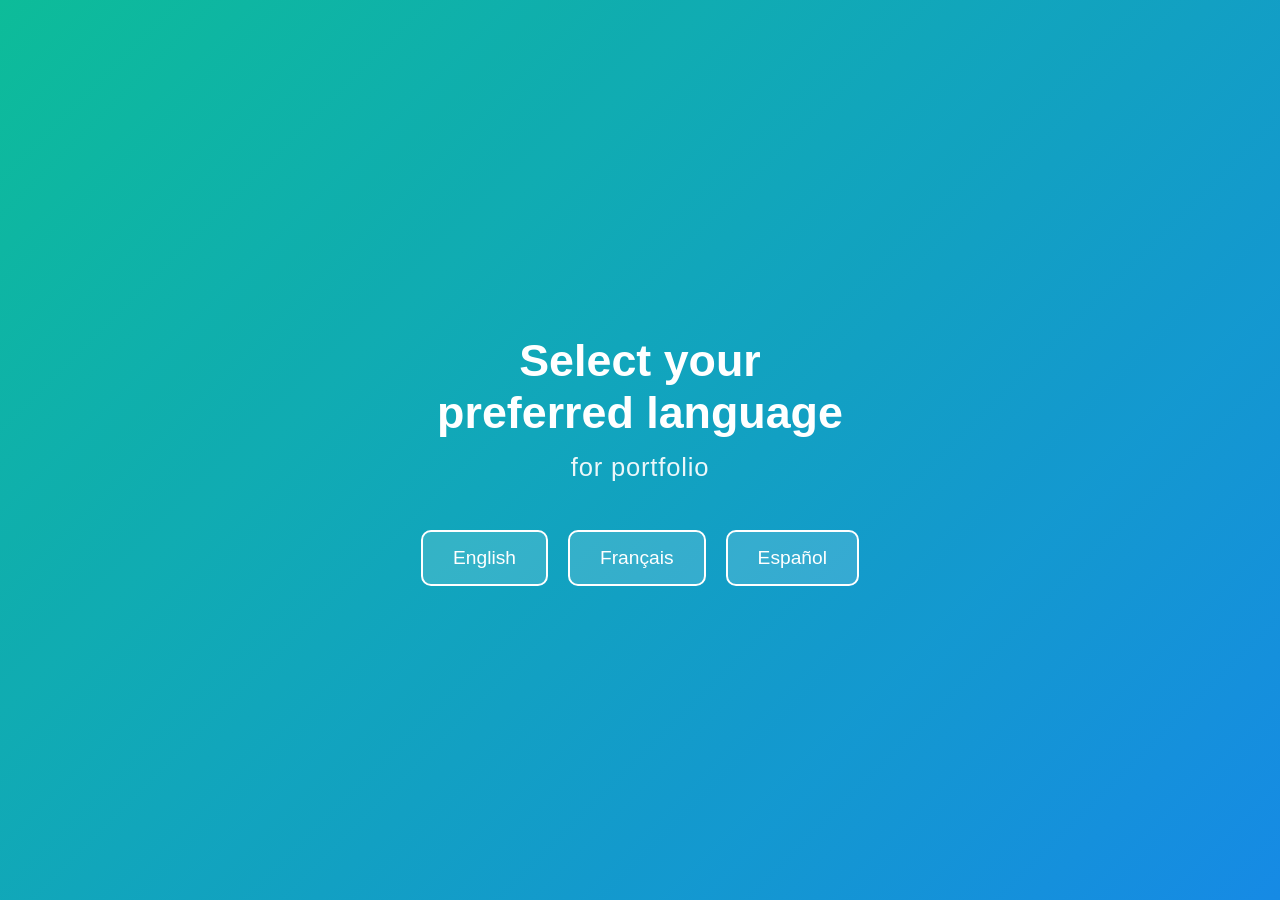
==== index.html @ 120409eb "fix the error" ====
<!DOCTYPE html>
<html lang="en">
<head>
  <meta charset="UTF-8">
  <meta name="viewport" content="width=device-width, initial-scale=1.0">
  <title>Akram BAHMADI - Portfolio</title>
  <link rel="stylesheet" href="css/style.css">
</head>
<body>

<section class="landing">
  <div class="overlay"></div>
  <div class="content">

    <div class="rotating-text-container">
      <div class="text-group">
        <h1>Select your preferred language</h1>
        <p>for portfolio</p>
      </div>

      <div class="text-group">
        <h1>Sélectionnez votre langue préférée</h1>
        <p>pour le portfolio</p>
      </div>

      <div class="text-group">
        <h1>Seleccione su idioma preferido</h1>
        <p>para el portafolio</p>
      </div>
    </div>

    <div class="lang-buttons">
      <a href="about-en.html" class="btn">English</a>
      <a href="about-fr.html" class="btn">Français</a>
      <a href="about-es.html" class="btn">Español</a>
    </div>

  </div>
</section>

<script>
  const groups = document.querySelectorAll('.rotating-text-container .text-group');
  let index = 0;
  const total = groups.length;

  function showNext() {
    groups.forEach(group => group.classList.remove('active'));
    groups[index].classList.add('active');
    index = (index + 1) % total;
  }

  // Start immediately
  showNext();
  // Change every 2.5 seconds (you can change to 2000 or 3000)
  setInterval(showNext, 2500);
</script>

</body>
</html>
---- css/style.css ----
/* ===== GLOBAL ===== */
body, html {
  margin: 0;
  padding: 0;
  height: 100%;
  font-family: 'Poppins', sans-serif;
  background-color: #0f172a;
  color: #fff;
}

/* ===== LANDING PAGE ===== */
.landing {
  position: relative;
  display: grid;
  place-items: center;
  min-height: 100vh;
  text-align: center;
  overflow: hidden;
  background: linear-gradient(135deg, #00b894, #0984e3);
}

.landing .overlay {
  position: absolute;
  top: -50%; left: -50%;
  width: 200%; height: 200%;
  background: rgba(255,255,255,0.05);
  transform: rotate(25deg);
  pointer-events: none;
}

.landing .content {
  position: relative;
  z-index: 2;
}

/* ===== ROTATING LANGUAGE TEXT ===== */
.rotating-text-container {
  position: relative;
  width: 100%;
  min-height: 9rem;          /* ← increased → enough space for longest text */
  height: 9rem;
  margin: 1.5rem 0 3rem 0;   /* more breathing room */
  overflow: hidden;
}

.text-group {
  position: absolute;
  inset: 0;
  display: flex;
  flex-direction: column;
  align-items: center;
  justify-content: center;
  gap: 0.8rem;               /* ← space between h1 and p */
  opacity: 0;
  transform: translateY(40px);
  transition: all 0.8s ease;
  pointer-events: none;
}

.text-group.active {
  opacity: 1;
  transform: translateY(0);
}

.rotating-text-container h1 {
  font-size: 2.8rem;         /* slightly smaller if still clipping on mobile */
  margin: 0;
  line-height: 1.15;
  font-weight: 700;
}

.rotating-text-container p {
  font-size: 1.6rem;
  margin: 0;
  line-height: 1.3;
  opacity: 0.92;
  letter-spacing: 0.8px;
}

/* Make sure text doesn't overflow on smaller screens */
@media (max-width: 768px) {
  .rotating-text-container {
    min-height: 10rem;
    height: 10rem;
  }

  .rotating-text-container h1 {
    font-size: 2.2rem;
  }

  .rotating-text-container p {
    font-size: 1.3rem;
  }
}

/* ===== BUTTONS ===== */
.lang-buttons {
  display: flex;
  justify-content: center;
  flex-wrap: wrap;
  gap: 20px;
}

.lang-buttons .btn {
  background: rgba(255,255,255,0.15);
  color: white;
  font-size: 1.2rem;
  padding: 15px 30px;
  border: 2px solid white;
  border-radius: 10px;
  text-decoration: none;
  transition: all 0.3s ease;
}

.lang-buttons .btn:hover,
.lang-buttons .btn:focus {
  background: white;
  color: #0984e3;
  transform: translateY(-5px);
  box-shadow: 0 5px 20px rgba(0,0,0,0.3);
}

/* Keep the rest of your CSS (about, portfolio, contact, responsive) unchanged */
/* ===== ABOUT ME PAGE ===== */
.about {
  display: grid;
  place-items: center;
  min-height: 100vh;
  text-align: center;
  padding: 20px;
  background: linear-gradient(135deg, #00b894, #0984e3);
}

.about img {
  width: 180px;
  height: 180px;
  border-radius: 50%;
  border: 4px solid #fff;
  object-fit: cover;
  margin-bottom: 20px;
  transition: transform 0.3s ease, box-shadow 0.3s ease;
}

.about img:hover {
  transform: scale(1.1);
  box-shadow: 0 10px 25px rgba(0,0,0,0.3);
}

.about h1 { font-size: 2.8rem; margin: 10px 0; }
.about h2 { font-size: 1.8rem; margin: 5px 0; }
.about p { font-size: 1.2rem; margin: 15px 0 30px 0; line-height: 1.5; letter-spacing: 0.5px; }

.about .lang-buttons {
  justify-content: center;
  flex-wrap: wrap;
  gap: 15px;
}

/* ===== PORTFOLIO PAGE ===== */
.portfolio-nav {
  display: flex;
  flex-wrap: wrap;
  justify-content: center;
  gap: 15px;
  margin-bottom: 30px;
}

.portfolio-nav .btn {
  font-size: 1rem;
  padding: 10px 20px;
}

/* Portfolio content cards */
.portfolio-content {
  display: grid;
  grid-template-columns: repeat(auto-fit, minmax(250px, 1fr));
  gap: 20px;
  width: 90%;
  max-width: 1000px;
  margin: 0 auto 50px auto;
}

.card {
  background: white;
  color: #2f3640;
  padding: 20px;
  border-radius: 15px;
  box-shadow: 0 8px 20px rgba(0,0,0,0.1);
  transition: transform 0.3s ease, box-shadow 0.3s ease;
}

.card:hover {
  transform: translateY(-10px);
  box-shadow: 0 15px 25px rgba(0,0,0,0.2);
}

/* ===== CONTACT PAGE ===== */
.contact {
  display: grid;
  place-items: center;
  min-height: 100vh;
  text-align: center;
  padding: 20px;
  background: linear-gradient(135deg, #00b894, #0984e3);
}

.contact a {
  color: white;
  text-decoration: none;
  font-weight: 600;
}

.contact a:hover {
  text-decoration: underline;
}

/* ===== RESPONSIVE ===== */
@media (max-width: 768px) {
  .landing h1 { font-size: 2.2rem; }
  .landing p { font-size: 1.2rem; }
  .lang-buttons .btn { font-size: 1rem; padding: 12px 25px; }
  .portfolio-nav .btn { font-size: 0.9rem; padding: 8px 15px; }
  .card { padding: 15px; }
}
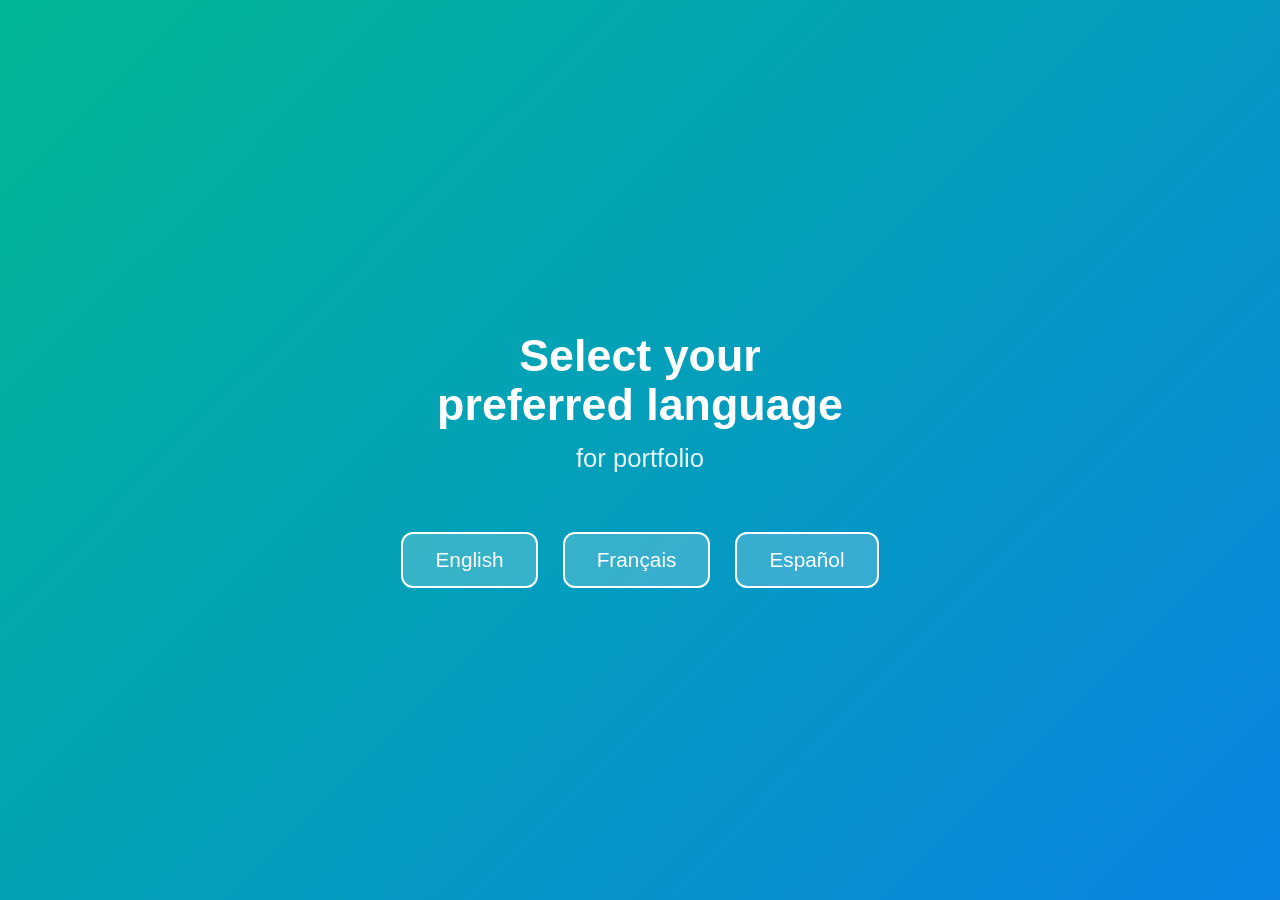
==== commit 1bd8097e: "fix" ====
--- a/index.html
+++ b/index.html
@@ -3,13 +3,95 @@
 <head>
   <meta charset="UTF-8">
   <meta name="viewport" content="width=device-width, initial-scale=1.0">
-  <title>Akram BAHMADI - Portfolio</title>
-  <link rel="stylesheet" href="css/style.css">
+  <title>Test - Akram Portfolio</title>
+  <style>
+    body, html {
+      margin: 0;
+      padding: 0;
+      height: 100%;
+      background: #0f172a;
+      color: white;
+      font-family: Arial, sans-serif;
+    }
+
+    .landing {
+      min-height: 100vh;
+      display: grid;
+      place-items: center;
+      text-align: center;
+      background: linear-gradient(135deg, #00b894, #0984e3);
+    }
+
+    .content {
+      position: relative;
+      z-index: 2;
+    }
+
+    .rotating-text-container {
+      position: relative;
+      width: 90%;
+      max-width: 900px;
+      min-height: 180px;          /* ← important: give space */
+      margin: 0 auto 40px;
+      overflow: hidden;
+    }
+
+    .text-group {
+      position: absolute;
+      inset: 0;
+      display: flex;
+      flex-direction: column;
+      align-items: center;
+      justify-content: center;
+      opacity: 0;
+      transform: translateY(30px);
+      transition: all 0.8s ease;
+    }
+
+    .text-group.active {
+      opacity: 1;
+      transform: translateY(0);
+    }
+
+    h1 {
+      font-size: 2.8rem;
+      margin: 0 0 15px 0;
+      line-height: 1.1;
+    }
+
+    p {
+      font-size: 1.6rem;
+      margin: 0;
+      opacity: 0.9;
+    }
+
+    .lang-buttons {
+      display: flex;
+      justify-content: center;
+      gap: 25px;
+      flex-wrap: wrap;
+    }
+
+    .btn {
+      background: rgba(255,255,255,0.2);
+      color: white;
+      font-size: 1.3rem;
+      padding: 14px 32px;
+      border: 2px solid white;
+      border-radius: 12px;
+      text-decoration: none;
+      transition: 0.3s;
+    }
+
+    .btn:hover {
+      background: white;
+      color: #0984e3;
+    }
+  </style>
 </head>
 <body>
 
 <section class="landing">
-  <div class="overlay"></div>
   <div class="content">
 
     <div class="rotating-text-container">
@@ -30,28 +112,35 @@
     </div>
 
     <div class="lang-buttons">
-      <a href="about-en.html" class="btn">English</a>
-      <a href="about-fr.html" class="btn">Français</a>
-      <a href="about-es.html" class="btn">Español</a>
+      <a href="#" class="btn">English</a>
+      <a href="#" class="btn">Français</a>
+      <a href="#" class="btn">Español</a>
     </div>
 
   </div>
 </section>
 
 <script>
+  console.log("Script is running!"); // ← open DevTools (F12) → Console tab to see this
+
   const groups = document.querySelectorAll('.rotating-text-container .text-group');
+  console.log("Found groups:", groups.length); // should be 3
+
+  if (groups.length === 0) {
+    console.error("No .text-group elements found!");
+  }
+
   let index = 0;
-  const total = groups.length;
 
   function showNext() {
-    groups.forEach(group => group.classList.remove('active'));
+    groups.forEach(g => g.classList.remove('active'));
     groups[index].classList.add('active');
-    index = (index + 1) % total;
+    console.log("Showing index:", index);
+    index = (index + 1) % groups.length;
   }
 
-  // Start immediately
+  // Start right away
   showNext();
-  // Change every 2.5 seconds (you can change to 2000 or 3000)
   setInterval(showNext, 2500);
 </script>
 
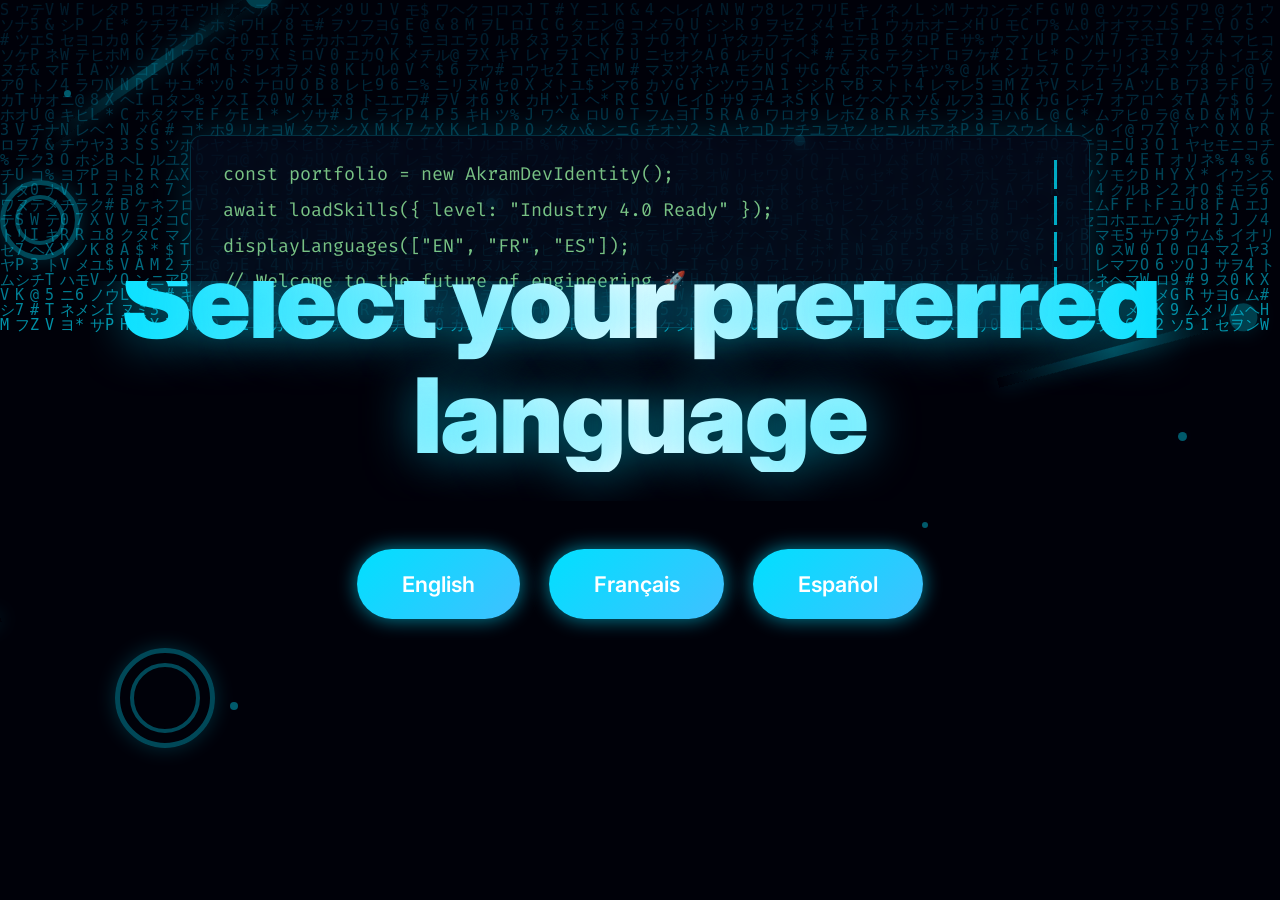
==== commit fe2f6ed6: "push index" ====
--- a/index.html
+++ b/index.html
@@ -3,36 +3,205 @@
 <head>
   <meta charset="UTF-8">
   <meta name="viewport" content="width=device-width, initial-scale=1.0">
-  <title>Test - Akram Portfolio</title>
+  <title>BAHMADI Akram Portfolio</title>
+
+  <!-- Favicon -->
+  <link rel="icon" href="images/logo1.png" type="image/png">
+
+  <!-- Google Fonts pour Inter + Fira Code (coding style) -->
+  <link href="https://fonts.googleapis.com/css2?family=Inter:wght@300;400;600;800&family=Fira+Code:wght@400;500&display=swap" rel="stylesheet"/>
+
   <style>
-    body, html {
+    :root {
+      --bg-primary:     #05070f;
+      --accent-cyan:    #00e0ff;
+      --accent-blue:    #40c0ff;
+      --text-primary:   #f0faff;
+      --text-muted:     #b0d8ff;
+      --glass-bg:       rgba(10, 20, 50, 0.32);
+      --glow-cyan:      0 0 20px rgba(0, 224, 255, 0.6);
+      --glow-soft:      0 0 35px rgba(0, 224, 255, 0.35);
+      --code-green:     #a0ffaa;
+    }
+
+    * {
       margin: 0;
       padding: 0;
-      height: 100%;
-      background: #0f172a;
-      color: white;
-      font-family: Arial, sans-serif;
-    }
-
+      box-sizing: border-box;
+    }
+
+    body {
+      font-family: 'Inter', system-ui, sans-serif;
+      background: var(--bg-primary);
+      color: var(--text-primary);
+      line-height: 1.6;
+      overflow-x: hidden;
+      position: relative;
+      min-height: 100vh;
+    }
+
+    /* MATRIX RAIN BACKGROUND */
+    #matrix-bg {
+      position: fixed;
+      inset: 0;
+      z-index: -2;
+    }
+
+    /* ROBOTIC ELEMENTS */
+    .robotic-bg {
+      position: fixed;
+      inset: 0;
+      pointer-events: none;
+      z-index: -1;
+    }
+
+    .particles .particle {
+      position: absolute;
+      width: var(--size);
+      height: var(--size);
+      top: var(--top);
+      left: var(--left);
+      background: var(--accent-cyan);
+      border-radius: 50%;
+      box-shadow: var(--glow-soft);
+      opacity: 0.4;
+      animation: roboticFloat var(--dur) infinite ease-in-out;
+      animation-delay: var(--delay);
+    }
+
+    @keyframes roboticFloat {
+      0%,100% { transform: translate(0,0) scale(1); opacity: 0.4; }
+      25%     { transform: translate(140px, -90px) scale(1.35); opacity: 0.75; }
+      50%     { transform: translate(-80px, 150px) scale(0.9); opacity: 0.35; }
+      75%     { transform: translate(-160px, -60px) scale(1.15); opacity: 0.6; }
+    }
+
+    .robot-arm {
+      position: absolute;
+      top: var(--top);
+      left: var(--left);
+      width: 240px;
+      height: 10px;
+      background: linear-gradient(90deg, transparent, var(--accent-cyan), transparent);
+      box-shadow: var(--glow-cyan);
+      transform-origin: left center;
+      transform: rotate(var(--rot-start));
+      animation: roboticSwing var(--dur) infinite ease-in-out;
+      animation-delay: var(--delay, 0s);
+      opacity: 0.28;
+    }
+
+    .robot-arm::before {
+      content: "";
+      position: absolute;
+      right: -28px;
+      top: -9px;
+      width: 28px;
+      height: 28px;
+      background: var(--accent-cyan);
+      border-radius: 50%;
+      box-shadow: var(--glow-cyan);
+    }
+
+    @keyframes roboticSwing {
+      0%,100% { transform: rotate(calc(var(--rot-start) - 35deg)); }
+      50%     { transform: rotate(calc(var(--rot-start) + 35deg)); }
+    }
+
+    .gear {
+      position: absolute;
+      top: var(--top);
+      left: var(--left);
+      width: var(--size);
+      height: var(--size);
+      border: 5px solid var(--accent-cyan);
+      border-radius: 50%;
+      box-shadow: var(--glow-cyan);
+      opacity: 0.32;
+      animation: gearSpin var(--dur) linear infinite;
+      animation-delay: var(--delay, 0s);
+    }
+
+    .gear::before {
+      content: "";
+      position: absolute;
+      inset: 10px;
+      border: 4px solid var(--accent-cyan);
+      border-radius: 50%;
+    }
+
+    @keyframes gearSpin {
+      to { transform: rotate(360deg); }
+    }
+
+    /* CODING VIBE OVERLAY */
+    .code-editor-overlay {
+      position: absolute;
+      top: 15%;
+      left: 50%;
+      transform: translateX(-50%);
+      width: 90%;
+      max-width: 900px;
+      background: rgba(8, 15, 35, 0.65);
+      backdrop-filter: blur(8px);
+      border: 1px solid rgba(0,224,255,0.25);
+      border-radius: 12px;
+      padding: 1.5rem 2rem;
+      font-family: 'Fira Code', monospace;
+      font-size: clamp(0.95rem, 2.2vw, 1.15rem);
+      color: var(--code-green);
+      opacity: 0.75;
+      pointer-events: none;
+      z-index: 1;
+      box-shadow: 0 0 40px rgba(0,224,255,0.25);
+    }
+
+    .code-line {
+      white-space: nowrap;
+      overflow: hidden;
+      border-right: 3px solid var(--accent-cyan);
+      animation: typing 4s steps(60, end) forwards, blink-caret 0.7s step-end infinite;
+      margin-bottom: 0.4rem;
+      opacity: 0;
+    }
+
+    .code-line:nth-child(1) { animation-delay: 1.2s; opacity: 1; }
+    .code-line:nth-child(2) { animation-delay: 5.5s; opacity: 1; }
+    .code-line:nth-child(3) { animation-delay: 10s; opacity: 1; }
+    .code-line:nth-child(4) { animation-delay: 15s; opacity: 1; }
+
+    @keyframes typing {
+      from { width: 0; }
+      to   { width: 100%; }
+    }
+
+    @keyframes blink-caret {
+      from, to { border-color: transparent; }
+      50%      { border-color: var(--accent-cyan); }
+    }
+
+    /* ─── LANDING PAGE ─────────────────────────────────────────────── */
     .landing {
       min-height: 100vh;
       display: grid;
       place-items: center;
       text-align: center;
-      background: linear-gradient(135deg, #00b894, #0984e3);
+      padding: 0 5%;
+      position: relative;
     }
 
     .content {
       position: relative;
-      z-index: 2;
+      z-index: 3;           /* au-dessus du coding overlay */
+      max-width: 1100px;
+      width: 100%;
     }
 
     .rotating-text-container {
       position: relative;
-      width: 90%;
-      max-width: 900px;
-      min-height: 180px;          /* ← important: give space */
-      margin: 0 auto 40px;
+      width: 100%;
+      min-height: 220px;
+      margin: 0 auto 3rem;
       overflow: hidden;
     }
 
@@ -44,8 +213,8 @@
       align-items: center;
       justify-content: center;
       opacity: 0;
-      transform: translateY(30px);
-      transition: all 0.8s ease;
+      transform: translateY(40px);
+      transition: all 1s cubic-bezier(0.22, 1, 0.36, 1);
     }
 
     .text-group.active {
@@ -54,13 +223,21 @@
     }
 
     h1 {
-      font-size: 2.8rem;
-      margin: 0 0 15px 0;
+      font-size: clamp(3.2rem, 9vw, 6.5rem);
+      font-weight: 900;
+      letter-spacing: -2px;
+      background: linear-gradient(90deg, var(--accent-cyan), #ffffff, var(--accent-cyan));
+      -webkit-background-clip: text;
+      background-clip: text;
+      color: transparent;
+      text-shadow: 0 0 50px rgba(0,224,255,0.5);
+      margin: 0 0 1rem;
       line-height: 1.1;
     }
 
     p {
-      font-size: 1.6rem;
+      font-size: clamp(1.4rem, 4vw, 2rem);
+      color: var(--text-muted);
       margin: 0;
       opacity: 0.9;
     }
@@ -68,81 +245,161 @@
     .lang-buttons {
       display: flex;
       justify-content: center;
-      gap: 25px;
+      gap: 1.8rem;
       flex-wrap: wrap;
+      margin-top: 1.5rem;
     }
 
     .btn {
-      background: rgba(255,255,255,0.2);
+      padding: 1.1rem 2.8rem;
+      font-size: 1.35rem;
+      font-weight: 600;
+      background: linear-gradient(135deg, var(--accent-cyan), var(--accent-blue));
       color: white;
-      font-size: 1.3rem;
-      padding: 14px 32px;
-      border: 2px solid white;
-      border-radius: 12px;
+      border: none;
+      border-radius: 50px;
       text-decoration: none;
-      transition: 0.3s;
+      box-shadow: var(--glow-cyan);
+      transition: all 0.4s cubic-bezier(0.175, 0.885, 0.32, 1.275);
+      cursor: pointer;
     }
 
     .btn:hover {
-      background: white;
-      color: #0984e3;
+      transform: translateY(-10px) scale(1.06);
+      box-shadow: 0 0 60px rgba(0,224,255,0.9);
+    }
+
+    /* ─── SCROLL FADE HELPER (si besoin plus tard) ─── */
+    .fade-in-scroll {
+      opacity: 0;
+      transform: translateY(80px);
+      transition: all 1.2s ease-out;
+    }
+
+    .fade-in-scroll.visible {
+      opacity: 1;
+      transform: translateY(0);
     }
   </style>
 </head>
 <body>
 
-<section class="landing">
-  <div class="content">
-
-    <div class="rotating-text-container">
-      <div class="text-group">
-        <h1>Select your preferred language</h1>
-        <p>for portfolio</p>
+  <!-- MATRIX RAIN CANVAS -->
+  <canvas id="matrix-bg"></canvas>
+
+  <!-- ROBOTIC ELEMENTS -->
+  <div class="robotic-bg">
+    <div class="particles">
+      <div class="particle" style="--size:7px; --top:10%; --left:5%; --dur:19s; --delay:0s;"></div>
+      <div class="particle" style="--size:10px; --top:22%; --left:38%; --dur:26s; --delay:3s;"></div>
+      <div class="particle" style="--size:6px; --top:58%; --left:72%; --dur:17s; --delay:5.5s;"></div>
+      <div class="particle" style="--size:9px; --top:48%; --left:92%; --dur:23s; --delay:1.8s;"></div>
+      <div class="particle" style="--size:8px; --top:78%; --left:18%; --dur:30s; --delay:4.2s;"></div>
+      <div class="particle" style="--size:11px; --top:15%; --left:62%; --dur:21s; --delay:9s;"></div>
+    </div>
+
+    <div class="robot-arm" style="--top:15%; --left:4%; --rot-start:-35deg; --dur:14s;"></div>
+    <div class="robot-arm" style="--top:68%; --right:8%; --rot-start:160deg; --dur:16s; --delay:4s;"></div>
+    <div class="robot-arm" style="--top:42%; --left:78%; --rot-start:-15deg; --dur:19s; --delay:8s;"></div>
+
+    <div class="gear" style="--top:20%; --right:16%; --size:80px; --dur:32s;"></div>
+    <div class="gear" style="--top:72%; --left:9%; --size:100px; --dur:38s; --delay:6s;"></div>
+  </div>
+
+  <!-- CODING OVERLAY (optionnel – tu peux le supprimer si trop chargé) -->
+  <div class="code-editor-overlay">
+    <div class="code-line">const portfolio = new AkramDevIdentity();</div>
+    <div class="code-line">await loadSkills({ level: "Industry 4.0 Ready" });</div>
+    <div class="code-line">displayLanguages(["EN", "FR", "ES"]);</div>
+    <div class="code-line">// Welcome to the future of engineering 🚀</div>
+  </div>
+
+  <section class="landing">
+    <div class="content">
+
+      <div class="rotating-text-container">
+        <div class="text-group">
+          <h1>Select your preferred language</h1>
+          <p>for portfolio</p>
+        </div>
+
+        <div class="text-group">
+          <h1>Sélectionnez votre langue préférée</h1>
+          <p>pour le portfolio</p>
+        </div>
+
+        <div class="text-group">
+          <h1>Seleccione su idioma preferido</h1>
+          <p>para el portafolio</p>
+        </div>
       </div>
 
-      <div class="text-group">
-        <h1>Sélectionnez votre langue préférée</h1>
-        <p>pour le portfolio</p>
+      <div class="lang-buttons">
+        <a href="about-en.html" class="btn">English</a>
+        <a href="about-fr.html" class="btn">Français</a>
+        <a href="about-es.html" class="btn">Español</a>
       </div>
 
-      <div class="text-group">
-        <h1>Seleccione su idioma preferido</h1>
-        <p>para el portafolio</p>
-      </div>
     </div>
-
-    <div class="lang-buttons">
-      <a href="#" class="btn">English</a>
-      <a href="#" class="btn">Français</a>
-      <a href="#" class="btn">Español</a>
-    </div>
-
-  </div>
-</section>
-
-<script>
-  console.log("Script is running!"); // ← open DevTools (F12) → Console tab to see this
-
-  const groups = document.querySelectorAll('.rotating-text-container .text-group');
-  console.log("Found groups:", groups.length); // should be 3
-
-  if (groups.length === 0) {
-    console.error("No .text-group elements found!");
-  }
-
-  let index = 0;
-
-  function showNext() {
-    groups.forEach(g => g.classList.remove('active'));
-    groups[index].classList.add('active');
-    console.log("Showing index:", index);
-    index = (index + 1) % groups.length;
-  }
-
-  // Start right away
-  showNext();
-  setInterval(showNext, 2500);
-</script>
+  </section>
+
+  <script>
+    // MATRIX RAIN
+    const canvas = document.getElementById('matrix-bg');
+    const ctx = canvas.getContext('2d');
+
+    canvas.width = window.innerWidth;
+    canvas.height = window.innerHeight;
+
+    window.addEventListener('resize', () => {
+      canvas.width = window.innerWidth;
+      canvas.height = window.innerHeight;
+    });
+
+    const chars = '01アイウエオカキクケコサシスセソタチツテトナニヌネノハヒフヘホマミムメモヤユヨラリルレロワヲンABCDEFGHIJKLMNOPQRSTUVWXYZ0123456789@#$%^&*';
+    const fontSize = 15;
+    const columns = canvas.width / fontSize;
+    const drops = Array(Math.floor(columns)).fill(1);
+
+    function drawMatrix() {
+      ctx.fillStyle = 'rgba(5,7,15,0.08)';
+      ctx.fillRect(0, 0, canvas.width, canvas.height);
+
+      ctx.fillStyle = 'rgba(0,224,255,0.65)';
+      ctx.font = fontSize + 'px monospace';
+
+      for (let i = 0; i < drops.length; i++) {
+        const text = chars.charAt(Math.floor(Math.random() * chars.length));
+        const x = i * fontSize;
+        const y = drops[i] * fontSize;
+
+        ctx.fillText(text, x, y);
+
+        if (y > canvas.height && Math.random() > 0.98) drops[i] = 0;
+        drops[i]++;
+      }
+    }
+
+    setInterval(drawMatrix, 60);
+
+    // TEXT ROTATION (ton code original)
+    const groups = document.querySelectorAll('.rotating-text-container .text-group');
+
+    if (groups.length === 0) {
+      console.error("No .text-group elements found!");
+    }
+
+    let index = 0;
+
+    function showNext() {
+      groups.forEach(g => g.classList.remove('active'));
+      groups[index].classList.add('active');
+      index = (index + 1) % groups.length;
+    }
+
+    showNext();
+    setInterval(showNext, 2500);
+  </script>
 
 </body>
 </html>
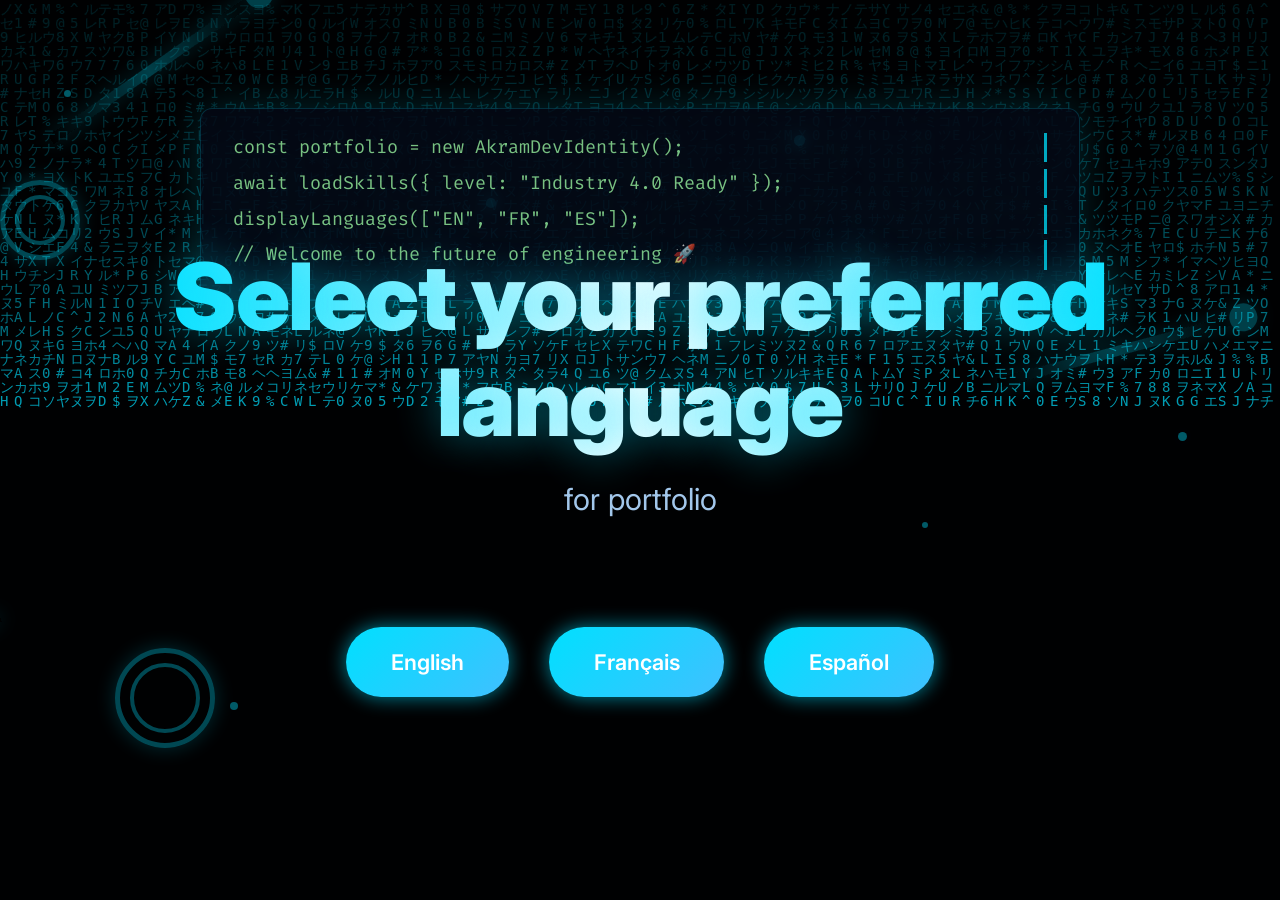
==== commit 4a31924b: "push index" ====
--- a/index.html
+++ b/index.html
@@ -8,7 +8,7 @@
   <!-- Favicon -->
   <link rel="icon" href="images/logo1.png" type="image/png">
 
-  <!-- Google Fonts pour Inter + Fira Code (coding style) -->
+  <!-- Google Fonts -->
   <link href="https://fonts.googleapis.com/css2?family=Inter:wght@300;400;600;800&family=Fira+Code:wght@400;500&display=swap" rel="stylesheet"/>
 
   <style>
@@ -40,7 +40,7 @@
       min-height: 100vh;
     }
 
-    /* MATRIX RAIN BACKGROUND */
+    /* MATRIX RAIN */
     #matrix-bg {
       position: fixed;
       inset: 0;
@@ -134,14 +134,14 @@
       to { transform: rotate(360deg); }
     }
 
-    /* CODING VIBE OVERLAY */
+    /* CODING VIBE OVERLAY – typewriter effect */
     .code-editor-overlay {
       position: absolute;
-      top: 15%;
+      top: 12%;
       left: 50%;
       transform: translateX(-50%);
       width: 90%;
-      max-width: 900px;
+      max-width: 880px;
       background: rgba(8, 15, 35, 0.65);
       backdrop-filter: blur(8px);
       border: 1px solid rgba(0,224,255,0.25);
@@ -166,9 +166,9 @@
     }
 
     .code-line:nth-child(1) { animation-delay: 1.2s; opacity: 1; }
-    .code-line:nth-child(2) { animation-delay: 5.5s; opacity: 1; }
-    .code-line:nth-child(3) { animation-delay: 10s; opacity: 1; }
-    .code-line:nth-child(4) { animation-delay: 15s; opacity: 1; }
+    .code-line:nth-child(2) { animation-delay: 5.8s; opacity: 1; }
+    .code-line:nth-child(3) { animation-delay: 10.5s; opacity: 1; }
+    .code-line:nth-child(4) { animation-delay: 15.5s; opacity: 1; }
 
     @keyframes typing {
       from { width: 0; }
@@ -180,19 +180,19 @@
       50%      { border-color: var(--accent-cyan); }
     }
 
-    /* ─── LANDING PAGE ─────────────────────────────────────────────── */
+    /* LANDING PAGE */
     .landing {
       min-height: 100vh;
       display: grid;
       place-items: center;
       text-align: center;
-      padding: 0 5%;
+      padding: 2rem 5%;
       position: relative;
     }
 
     .content {
       position: relative;
-      z-index: 3;           /* au-dessus du coding overlay */
+      z-index: 3;
       max-width: 1100px;
       width: 100%;
     }
@@ -200,8 +200,8 @@
     .rotating-text-container {
       position: relative;
       width: 100%;
-      min-height: 220px;
-      margin: 0 auto 3rem;
+      min-height: 360px;               /* ← corrigé : assez haut pour toutes les langues */
+      margin: 0 auto 4rem;
       overflow: hidden;
     }
 
@@ -213,8 +213,9 @@
       align-items: center;
       justify-content: center;
       opacity: 0;
-      transform: translateY(40px);
-      transition: all 1s cubic-bezier(0.22, 1, 0.36, 1);
+      transform: translateY(50px);
+      transition: all 1.1s cubic-bezier(0.25, 0.8, 0.25, 1);
+      padding: 0 1.5rem;
     }
 
     .text-group.active {
@@ -223,31 +224,34 @@
     }
 
     h1 {
-      font-size: clamp(3.2rem, 9vw, 6.5rem);
+      font-size: clamp(2.8rem, 8.5vw, 5.8rem);
       font-weight: 900;
-      letter-spacing: -2px;
+      letter-spacing: -1.5px;
       background: linear-gradient(90deg, var(--accent-cyan), #ffffff, var(--accent-cyan));
       -webkit-background-clip: text;
       background-clip: text;
       color: transparent;
-      text-shadow: 0 0 50px rgba(0,224,255,0.5);
-      margin: 0 0 1rem;
-      line-height: 1.1;
+      text-shadow: 0 0 45px rgba(0,224,255,0.45);
+      margin: 0 0 1.2rem;
+      line-height: 1.15;
+      max-width: 95%;
+      word-wrap: break-word;
     }
 
     p {
-      font-size: clamp(1.4rem, 4vw, 2rem);
+      font-size: clamp(1.35rem, 4vw, 1.9rem);
       color: var(--text-muted);
       margin: 0;
-      opacity: 0.9;
+      opacity: 0.92;
+      max-width: 85%;
     }
 
     .lang-buttons {
       display: flex;
       justify-content: center;
-      gap: 1.8rem;
+      gap: 1.8rem 2.5rem;
       flex-wrap: wrap;
-      margin-top: 1.5rem;
+      margin-top: 2rem;
     }
 
     .btn {
@@ -265,26 +269,14 @@
     }
 
     .btn:hover {
-      transform: translateY(-10px) scale(1.06);
+      transform: translateY(-10px) scale(1.05);
       box-shadow: 0 0 60px rgba(0,224,255,0.9);
-    }
-
-    /* ─── SCROLL FADE HELPER (si besoin plus tard) ─── */
-    .fade-in-scroll {
-      opacity: 0;
-      transform: translateY(80px);
-      transition: all 1.2s ease-out;
-    }
-
-    .fade-in-scroll.visible {
-      opacity: 1;
-      transform: translateY(0);
     }
   </style>
 </head>
 <body>
 
-  <!-- MATRIX RAIN CANVAS -->
+  <!-- MATRIX RAIN -->
   <canvas id="matrix-bg"></canvas>
 
   <!-- ROBOTIC ELEMENTS -->
@@ -306,7 +298,7 @@
     <div class="gear" style="--top:72%; --left:9%; --size:100px; --dur:38s; --delay:6s;"></div>
   </div>
 
-  <!-- CODING OVERLAY (optionnel – tu peux le supprimer si trop chargé) -->
+  <!-- CODING VIBE OVERLAY -->
   <div class="code-editor-overlay">
     <div class="code-line">const portfolio = new AkramDevIdentity();</div>
     <div class="code-line">await loadSkills({ level: "Industry 4.0 Ready" });</div>
@@ -346,59 +338,63 @@
   <script>
     // MATRIX RAIN
     const canvas = document.getElementById('matrix-bg');
-    const ctx = canvas.getContext('2d');
-
-    canvas.width = window.innerWidth;
-    canvas.height = window.innerHeight;
-
-    window.addEventListener('resize', () => {
-      canvas.width = window.innerWidth;
-      canvas.height = window.innerHeight;
-    });
-
-    const chars = '01アイウエオカキクケコサシスセソタチツテトナニヌネノハヒフヘホマミムメモヤユヨラリルレロワヲンABCDEFGHIJKLMNOPQRSTUVWXYZ0123456789@#$%^&*';
-    const fontSize = 15;
-    const columns = canvas.width / fontSize;
-    const drops = Array(Math.floor(columns)).fill(1);
-
-    function drawMatrix() {
-      ctx.fillStyle = 'rgba(5,7,15,0.08)';
-      ctx.fillRect(0, 0, canvas.width, canvas.height);
-
-      ctx.fillStyle = 'rgba(0,224,255,0.65)';
-      ctx.font = fontSize + 'px monospace';
-
-      for (let i = 0; i < drops.length; i++) {
-        const text = chars.charAt(Math.floor(Math.random() * chars.length));
-        const x = i * fontSize;
-        const y = drops[i] * fontSize;
-
-        ctx.fillText(text, x, y);
-
-        if (y > canvas.height && Math.random() > 0.98) drops[i] = 0;
-        drops[i]++;
+    if (canvas) {
+      const ctx = canvas.getContext('2d');
+
+      function resizeCanvas() {
+        canvas.width = window.innerWidth;
+        canvas.height = window.innerHeight;
       }
-    }
-
-    setInterval(drawMatrix, 60);
-
-    // TEXT ROTATION (ton code original)
+
+      resizeCanvas();
+      window.addEventListener('resize', resizeCanvas);
+
+      const chars = '01アイウエオカキクケコサシスセソタチツテトナニヌネノハヒフヘホマミムメモヤユヨラリルレロワヲンABCDEFGHIJKLMNOPQRSTUVWXYZ0123456789@#$%^&*';
+      const fontSize = 14;
+      const columns = canvas.width / fontSize;
+      const drops = Array(Math.floor(columns)).fill(1);
+
+      function draw() {
+        ctx.fillStyle = 'rgba(5,7,15,0.06)';
+        ctx.fillRect(0, 0, canvas.width, canvas.height);
+
+        ctx.fillStyle = 'rgba(0,224,255,0.7)';
+        ctx.font = fontSize + 'px monospace';
+
+        for (let i = 0; i < drops.length; i++) {
+          const text = chars.charAt(Math.floor(Math.random() * chars.length));
+          const x = i * fontSize;
+          const y = drops[i] * fontSize;
+
+          ctx.fillText(text, x, y);
+
+          if (y > canvas.height && Math.random() > 0.975) {
+            drops[i] = 0;
+          }
+          drops[i]++;
+        }
+      }
+
+      setInterval(draw, 50);
+    }
+
+    // TEXT ROTATION
     const groups = document.querySelectorAll('.rotating-text-container .text-group');
 
     if (groups.length === 0) {
-      console.error("No .text-group elements found!");
-    }
-
-    let index = 0;
-
-    function showNext() {
-      groups.forEach(g => g.classList.remove('active'));
-      groups[index].classList.add('active');
-      index = (index + 1) % groups.length;
-    }
-
-    showNext();
-    setInterval(showNext, 2500);
+      console.error("No text groups found!");
+    } else {
+      let index = 0;
+
+      function showNext() {
+        groups.forEach(g => g.classList.remove('active'));
+        groups[index].classList.add('active');
+        index = (index + 1) % groups.length;
+      }
+
+      showNext();
+      setInterval(showNext, 2800);
+    }
   </script>
 
 </body>
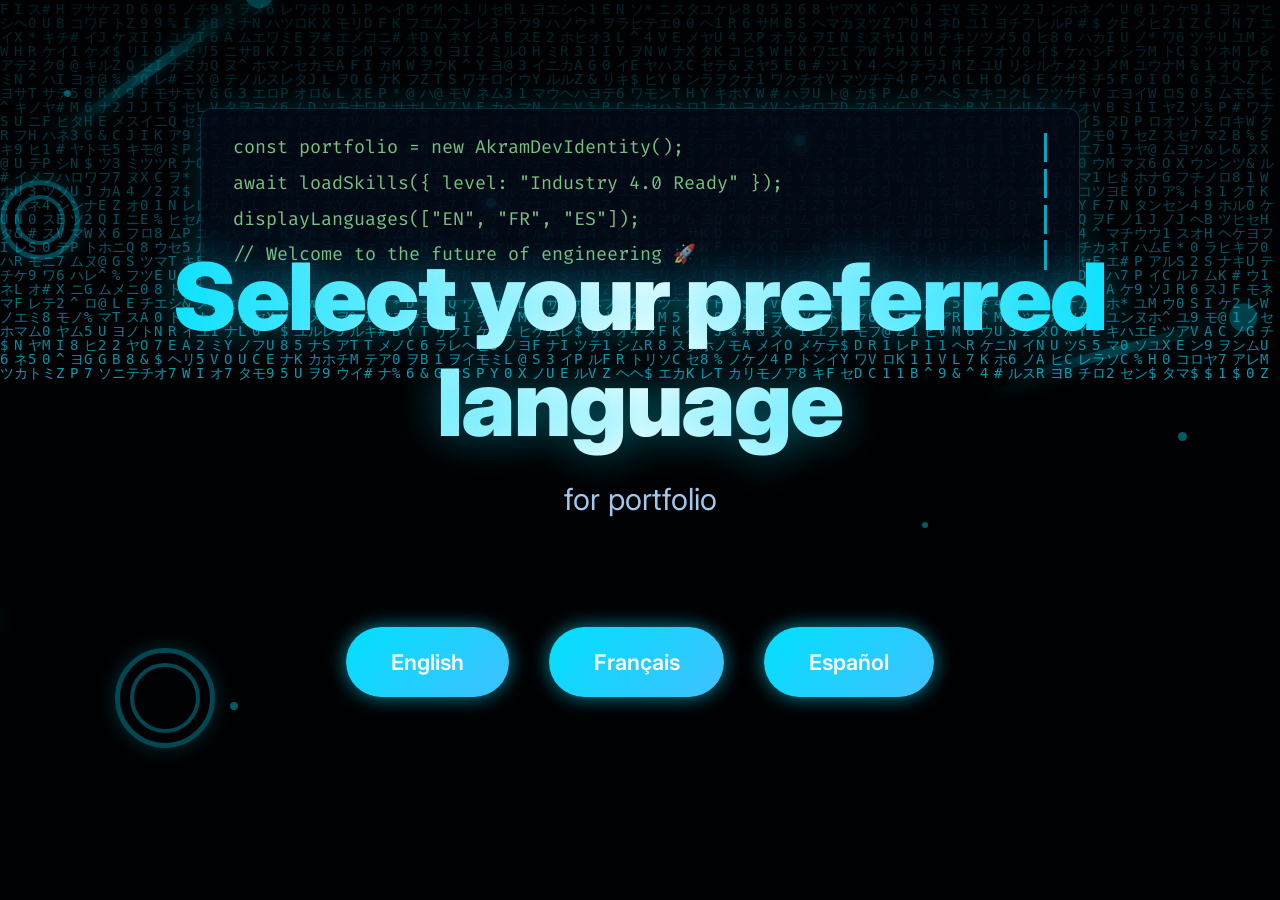
==== commit c2efa470: "push fix" ====
--- a/index.html
+++ b/index.html
@@ -3,7 +3,7 @@
 <head>
   <meta charset="UTF-8">
   <meta name="viewport" content="width=device-width, initial-scale=1.0">
-  <title>BAHMADI Akram Portfolio</title>
+  <title>BAHMADI Akram-Portfolio</title>
 
   <!-- Favicon -->
   <link rel="icon" href="images/logo1.png" type="image/png">
